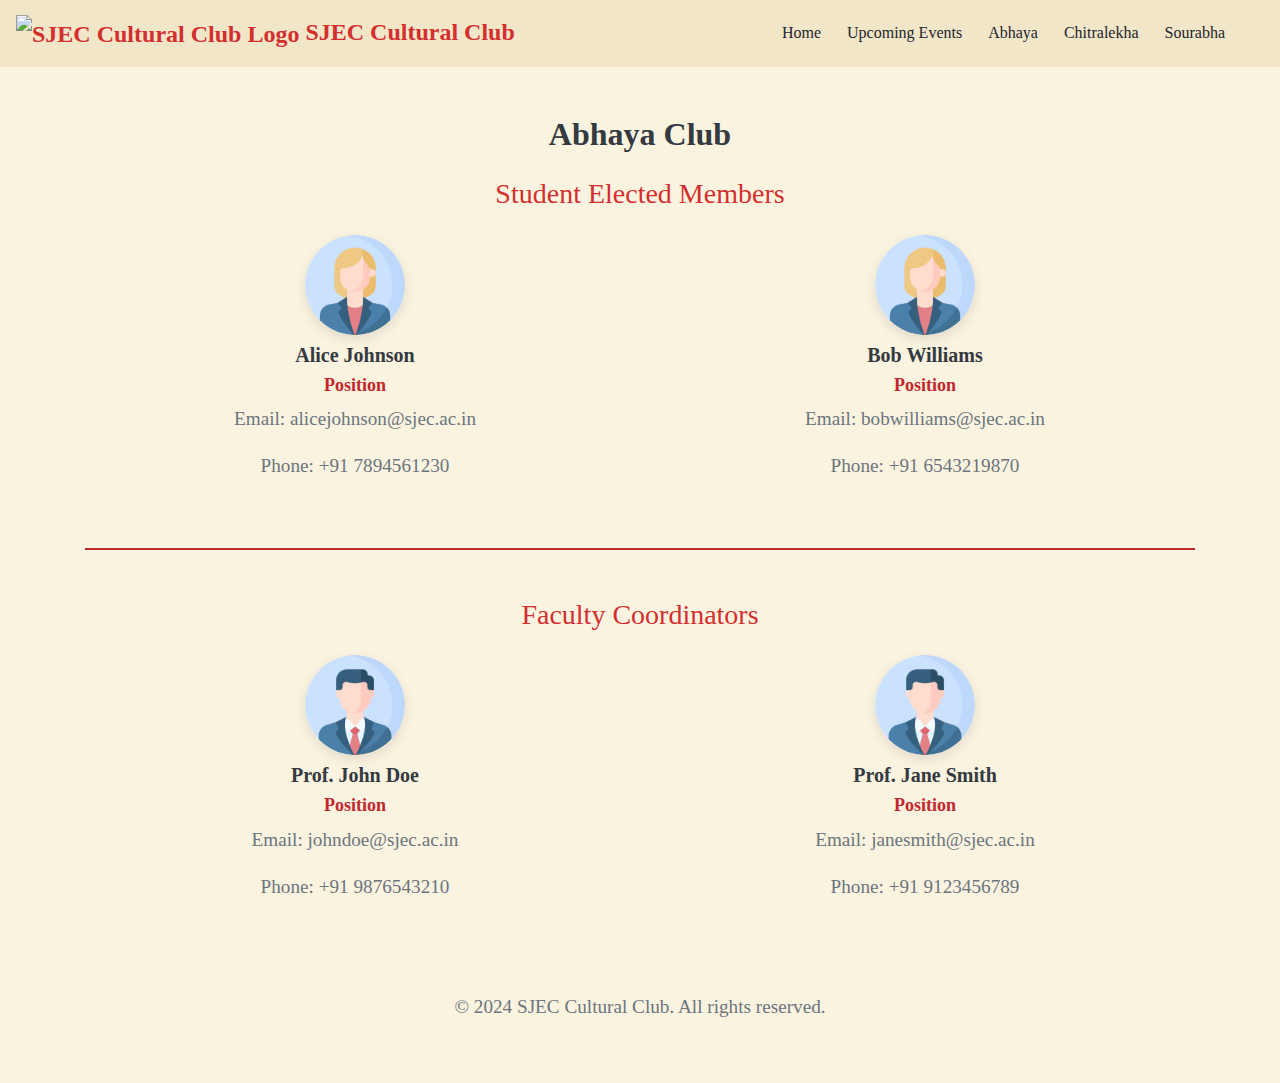
==== abhaya.html @ 2d6230ce "Add files via upload" ====
<!DOCTYPE html>
<html lang="en">
<head>
    <meta charset="UTF-8">
    <meta name="viewport" content="width=device-width, initial-scale=1.0">
    <title>Abhaya Club</title>
    <link rel="stylesheet" href="https://stackpath.bootstrapcdn.com/bootstrap/4.5.2/css/bootstrap.min.css">
    <link href="https://fonts.googleapis.com/css2?family=Roboto:wght@400;700&display=swap" rel="stylesheet">
    <link rel="stylesheet" href="index.css">
    <link rel="stylesheet" href="sub_club.css">
</head>
<body>
    <nav class="navbar navbar-expand-lg navbar-light">
        <a class="navbar-brand" href="#" style="font-size: x-large; font-weight: 800; color: #D32F2F;">
            <img src="https://sjec.ac.in/storage/pages/rich_editors/1710441984_65f3460008935.gif" alt="SJEC Cultural Club Logo" class="logo" style="height: 65px; width: 75px;">
            SJEC Cultural Club
        </a>
        <button class="navbar-toggler" type="button" data-toggle="collapse" data-target="#navbarNav" aria-controls="navbarNav" aria-expanded="false" aria-label="Toggle navigation">
            <span class="navbar-toggler-icon"></span>
        </button>
        <div class="collapse navbar-collapse" id="navbarNav">
            <ul class="navbar-nav ml-auto">
                <a type="button" class="btn" href="index.html">Home</a>
                <a type="button" class="btn" href="upcomingevents.html">Upcoming Events</a>
                <a type="button" class="btn" href="abhaya.html">Abhaya</a>
                <a type="button" class="btn" href="chitralekha.html">Chitralekha</a>
                <a type="button" class="btn" href="sourabha.html">Sourabha</a>
                <button type="button" class="btn" id="darkModeToggle">
                    <i class="fas fa-sun"></i>
                    <i class="fas fa-moon"></i>
                </button>
            </ul>
        </div>
    </nav>

    <section class="container mt-5">
        <h2 class="text-center mb-4">Abhaya Club</h2>

        <!-- Student Elected Members Section -->
        <div class="text-center">
            <h3 class="text-danger mb-4">Student Elected Members</h3>
            <div class="row">
                <div class="col-md-6 member-card">
                    <img src="3135789.png" class="rounded-circle mb-2" alt="Student 1">
                    <h5>Alice Johnson</h5>
                    <h6 style="color: #C1272D; font-size: large; font-weight: 550;">Position</h6>
                    <p>Email: alicejohnson@sjec.ac.in</p>
                    <p>Phone: +91 7894561230</p>
                </div>
                <div class="col-md-6 member-card">
                    <img src="3135789.png" class="rounded-circle mb-2" alt="Student 2">
                    <h5>Bob Williams</h5>
                    <h6 style="color: #C1272D; font-size: large; font-weight: 550;">Position</h6>
                    <p>Email: bobwilliams@sjec.ac.in</p>
                    <p>Phone: +91 6543219870</p>
                </div>
            </div>
        </div>

        <!-- Horizontal Line Separator -->
        <div class="separator-line"></div>

        <!-- Faculty Coordinators Section -->
        <div class="text-center mt-5">
            <h3 class="text-danger mb-4">Faculty Coordinators</h3>
            <div class="row">
                <div class="col-md-6 member-card">
                    <img src="3135715.png" class="rounded-circle mb-2" alt="Faculty 1">
                    <h5>Prof. John Doe</h5>
                    <h6 style="color: #C1272D; font-size: large; font-weight: 550;">Position</h6>
                    <p>Email: johndoe@sjec.ac.in</p>
                    <p>Phone: +91 9876543210</p>
                </div>
                <div class="col-md-6 member-card">
                    <img src="3135715.png" class="rounded-circle mb-2" alt="Faculty 2">
                    <h5>Prof. Jane Smith</h5>
                    <h6 style="color: #C1272D; font-size: large; font-weight: 550;">Position</h6>
                    <p>Email: janesmith@sjec.ac.in</p>
                    <p>Phone: +91 9123456789</p>
                </div>
            </div>
        </div>
    </section>
    
    <footer class="text-center py-4">
        <p>&copy; 2024 SJEC Cultural Club. All rights reserved.</p>
    </footer>

    <script src="https://code.jquery.com/jquery-3.5.1.slim.min.js"></script>
    <script src="https://cdn.jsdelivr.net/npm/@popperjs/core@2.5.4/dist/umd/popper.min.js"></script>
    <script src="https://stackpath.bootstrapcdn.com/bootstrap/4.5.2/js/bootstrap.min.js"></script>
    <script src="https://kit.fontawesome.com/2b554022ef.js"></script>
    <script src="script.js"></script>
</body>
</html>
---- index.css ----
/* General Styles */
body {
    font-family: 'Times New Roman', sans-serif;
    line-height: 1.6;
    font-size: larger;
    color: #343a40;
    background-color: #FAF3E0;
    margin: 0;
    padding: 0;
    transition: background-color 0.4s ease, color 0.4s ease;
}

body.dark-mode {
    background-color: #333;
    color: #E0E0E0;
}

.fade-in-section {
    opacity: 0;
    transform: translateY(20px);
    transition: opacity 0.6s ease-out, transform 0.6s ease-out;
}

.fade-in-section.is-visible {
    opacity: 1;
    transform: none;
}

footer {
    background-color: #FAF3E0;
}

.hero {
    height: 70vh;
    background-size: cover;
    background-position: center;
    display: flex;
    align-items: center;
    justify-content: center;
    color: white;
    text-align: center;
}

/* Box styling and hover effects */
.box {
    background-color: #FFF1E6;
    padding: 20px;
    border: 1px solid #F57C00;
    border-radius: 10px;
    margin-bottom: 20px;
    transition: transform 0.4s ease-in-out, box-shadow 0.4s ease-in-out, background-color 0.3s ease;
}

.box:hover {
    transform: translateY(-10px);
    box-shadow: 0px 10px 20px rgba(0, 0, 0, 0.15);
    background-color: #FFDAB9;
}

/* Photo Gallery Styling */
.gallery img {
    width: 100%;
    height: auto;
    border-radius: 10px;
    transition: transform 0.4s ease-in-out, box-shadow 0.4s ease-in-out;
}

.gallery img:hover {
    transform: scale(1.05);
    box-shadow: 0 15px 30px rgba(0, 0, 0, 0.3);
}

/* Responsive media queries */
@media (max-width: 768px) {
    .col-md-6 {
        text-align: center;
        margin-bottom: 20px;
    }
}

@media (max-width: 576px) {
    .hero {
        height: 50vh;
    }
    .box {
        padding: 10px;
    }
}

/* Dark Mode Styles */
body.dark-mode .hero {
    background-image: url('https://wallpapercave.com/wp/wp10644594.jpg');
}

body.dark-mode .box {
    background-color: #333;
    border: 1px solid #D32F2F;
}

body.dark-mode footer {
    background-color: #2A2A2A;
}

body.dark-mode .gallery img:hover {
    box-shadow: 0 15px 30px rgba(255, 255, 255, 0.3);
}

/* Dark mode icon switch */
#darkModeToggle .fa-sun {
    display: none;
}

body.dark-mode #darkModeToggle .fa-sun {
    display: inline;
}

body.dark-mode #darkModeToggle .fa-moon {
    display: none;
}

.crop-container {
    width: 480px; /* Set your desired width here */
    height: 300px; /* Set your desired height here */
    overflow: hidden; /* Hide the overflow so that cropped parts don't show */
    position: relative;
    margin-left: 60px;
}

.crop-container img {
    width: 100%;
    height: 65%;
    object-fit: cover; /* Crops the image to cover the container */
    object-position: center; /* Optional: Adjust the position of the cropped image */
}

/* Dark Mode Styles */
body.dark-mode .navbar {
    background-color: #333; /* Dark background for navbar */
}

body.dark-mode .navbar-brand {
    color: white; /* Change navbar brand text color to white */
}

body.dark-mode .navbar-nav .btn {
    color: white; /* Change navbar buttons text color to white */
}

body.dark-mode .navbar-toggler {
    border-color: white; /* Change toggler border color to white */
}

body.dark-mode .navbar-toggler-icon {
    background-image: url("data:image/svg+xml;charset=utf8,%3Csvg viewBox='0 0 30 30' xmlns='http://www.w3.org/2000/svg'%3E%3Cpath stroke='rgba%28255, 255, 255, 1%29' stroke-width='2' stroke-linecap='round' stroke-miterlimit='10' d='M4 7h22M4 15h22M4 23h22'/%3E%3C/svg%3E");
}

/* Dark Mode General Styles */
body.dark-mode {
    background-color: #2A2A2A;
    color: #E0E0E0;
}

.hero {
    height: 70vh;
    background-size: cover;
    background-position: center;
    display: flex;
    align-items: center;
    justify-content: center;
    color: white;
    text-align: center;
}

@media (max-width: 576px) {
    .hero {
        height: 50vh;
        background-size: cover;
    }
    .box {
        padding: 10px;
    }
    .crop-container img {
        height: 100%; /* Ensure full image height visibility */
    }
}

@media (max-width: 768px) {
    .col-md-6 {
        margin-bottom: 20px;
        text-align: center;
    }
}

/* Adjusting the box on smaller screens */
.crop-container img {
    width: 100%;
    height: 65%;
    object-fit: cover;
}

/* Fine-tuning photo gallery for responsiveness */
.gallery img {
    width: 100%;
    height: auto;
    border-radius: 10px;
}

.gallery img:hover {
    transform: scale(1.05);
    box-shadow: 0 15px 30px rgba(0, 0, 0, 0.3);
}

@media (max-width: 768px) {
    .col-md-6 {
        margin-bottom: 20px; /* Space between sections */
    }
    
    #responsibilities {
        margin-left: 0 !important; /* Remove excess left margin */
    }
}

@media (max-width: 768px) {
    .col-md-6 {
        margin-bottom: 20px; /* Space between sections */
    }
    
    #objectives {
        margin-left: 0 !important; /* Remove excess left margin */
    }
}

@media (max-width: 768px) {
    .col-md-6 {
        margin-bottom: 20px; /* Space between sections */
    }
    
    #objectives, #responsibilities {
        margin-left: 0 !important; /* Remove excess left margin on smaller screens */
        max-width: 100%; /* Ensure they take full width on smaller devices */
    }
    
    .crop-container img {
        width: 100%;
        height: auto; /* Ensure image stays responsive */
    }
}
---- sub_club.css ----
body {
    font-family: 'Times New Roman', sans-serif;
    line-height: 1.6;
    font-size: larger;
}

body .navbar {
    background-color: #F2E6C9;
}

body.dark-mode footer {
    background-color: #2A2A2A;
}

h2 {
    font-weight: 800;
}

.text-danger {
    color: #D32F2F !important;
}

.rounded-circle {
    width: 150px;
    height: 150px;
    object-fit: cover;
    border-radius: 50%;
    box-shadow: 0px 4px 12px rgba(0, 0, 0, 0.1);
}

.separator-line {
    width: 1px;
    height: 400px;
    background-color: #D32F2F;
    margin: 0 50px;
}

p {
    font-weight: 400;
    color: #6c757d;
}

h5 {
    font-weight: 700;
}

.text-center {
    margin-bottom: 20px;
}

.separator-line {
    height: 2px;
    width: 100%;
    background-color: #C1272D;
    margin: 20px 0;
}

.rounded-circle {
    height: 100px;
    width: 100px;
}

.text-danger {
    color: #D32F2F !important;
}

.member-card {
    margin-bottom: 30px;
}

@media (max-width: 768px) {
    .d-flex {
        flex-direction: column !important;
    }
    
    .separator-line {
        display: none;
    }
}
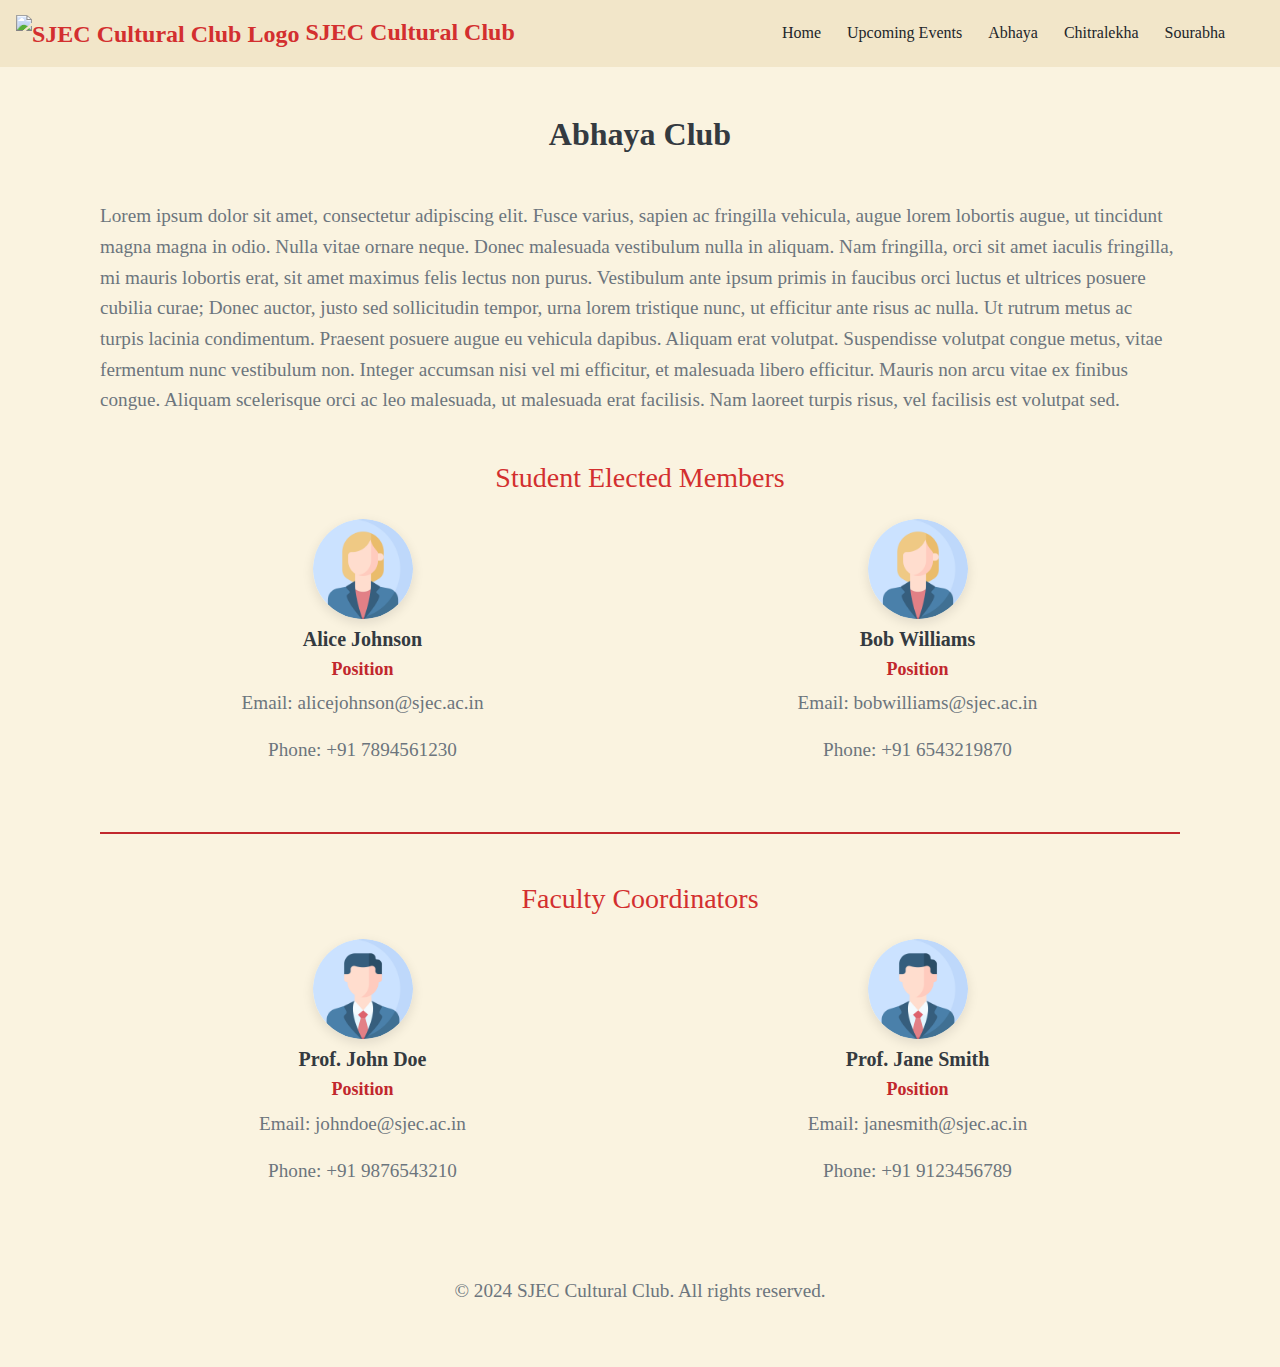
==== commit c578e083: "Update abhaya.html" ====
--- a/abhaya.html
+++ b/abhaya.html
@@ -35,6 +35,15 @@
 
     <section class="container mt-5">
         <h2 class="text-center mb-4">Abhaya Club</h2>
+        <div class="container mt-5">
+            <div class="content-box" style="margin-bottom: 45px;">
+                <p>
+                    Lorem ipsum dolor sit amet, consectetur adipiscing elit. Fusce varius, sapien ac fringilla vehicula, augue lorem lobortis augue, ut tincidunt magna magna in odio. Nulla vitae ornare neque. Donec malesuada vestibulum nulla in aliquam. Nam fringilla, orci sit amet iaculis fringilla, mi mauris lobortis erat, sit amet maximus felis lectus non purus. Vestibulum ante ipsum primis in faucibus orci luctus et ultrices posuere cubilia curae; Donec auctor, justo sed sollicitudin tempor, urna lorem tristique nunc, ut efficitur ante risus ac nulla. Ut rutrum metus ac turpis lacinia condimentum.
+                    
+                    Praesent posuere augue eu vehicula dapibus. Aliquam erat volutpat. Suspendisse volutpat congue metus, vitae fermentum nunc vestibulum non. Integer accumsan nisi vel mi efficitur, et malesuada libero efficitur. Mauris non arcu vitae ex finibus congue. Aliquam scelerisque orci ac leo malesuada, ut malesuada erat facilisis. Nam laoreet turpis risus, vel facilisis est volutpat sed.
+                    
+                </p>
+            </div>
 
         <!-- Student Elected Members Section -->
         <div class="text-center">
--- a/index.css
+++ b/index.css
@@ -8,6 +8,7 @@
     margin: 0;
     padding: 0;
     transition: background-color 0.4s ease, color 0.4s ease;
+    overflow-x: hidden; /* Prevent horizontal scrolling */
 }
 
 body.dark-mode {
@@ -70,6 +71,13 @@
     box-shadow: 0 15px 30px rgba(0, 0, 0, 0.3);
 }
 
+/* Hide images beside objectives and responsibilities on mobile */
+@media (max-width: 768px) {
+    .col-md-6 img {
+        display: none; /* Hide images */
+    }
+}
+
 /* Responsive media queries */
 @media (max-width: 768px) {
     .col-md-6 {
@@ -245,3 +253,13 @@
         height: auto; /* Ensure image stays responsive */
     }
 }
+
+/* Make hr responsive */
+hr {
+    border: 2px solid #C1272D;
+    margin-top: 30px;
+    width: 90%; /* Reduce to 90% for smaller screens */
+    max-width: 100%; /* Ensure it fits within mobile screens */
+    margin-left: auto;
+    margin-right: auto;
+}
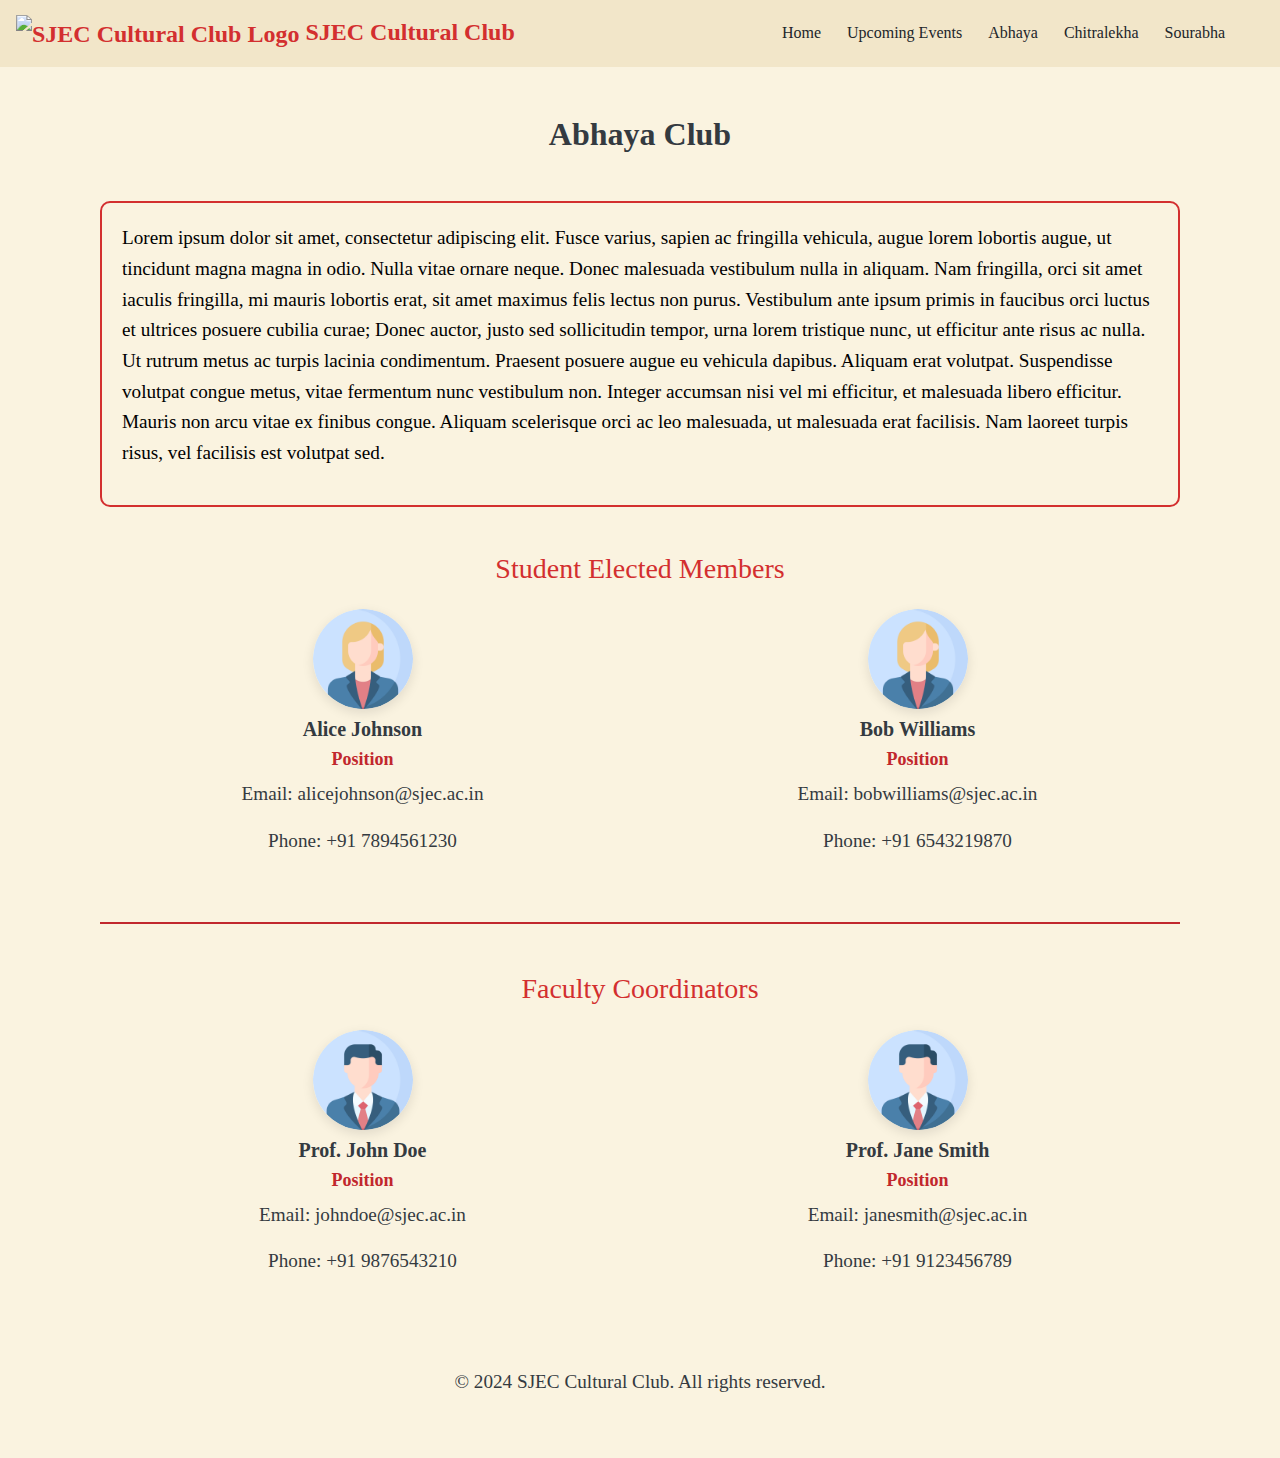
==== commit 8d85b368: "Update abhaya.html" ====
--- a/abhaya.html
+++ b/abhaya.html
@@ -1,6 +1,15 @@
 <!DOCTYPE html>
 <html lang="en">
 <head>
+    <!-- Google tag (gtag.js) -->
+<script async src="https://www.googletagmanager.com/gtag/js?id=G-PZGT9JWKCR"></script>
+<script>
+  window.dataLayer = window.dataLayer || [];
+  function gtag(){dataLayer.push(arguments);}
+  gtag('js', new Date());
+
+  gtag('config', 'G-PZGT9JWKCR');
+</script>
     <meta charset="UTF-8">
     <meta name="viewport" content="width=device-width, initial-scale=1.0">
     <title>Abhaya Club</title>
--- a/index.css
+++ b/index.css
@@ -55,7 +55,6 @@
 .box:hover {
     transform: translateY(-10px);
     box-shadow: 0px 10px 20px rgba(0, 0, 0, 0.15);
-    background-color: #FFDAB9;
 }
 
 /* Photo Gallery Styling */
@@ -71,18 +70,21 @@
     box-shadow: 0 15px 30px rgba(0, 0, 0, 0.3);
 }
 
-/* Hide images beside objectives and responsibilities on mobile */
-@media (max-width: 768px) {
-    .col-md-6 img {
-        display: none; /* Hide images */
-    }
-}
-
 /* Responsive media queries */
 @media (max-width: 768px) {
     .col-md-6 {
         text-align: center;
         margin-bottom: 20px;
+    }
+
+    /* Hide crop-container on mobile */
+    .crop-container {
+        display: none; /* Hide crop-container on mobile */
+    }
+    
+    /* Adjust margins of objectives and responsibilities to avoid gaps */
+    #objectives, #responsibilities {
+        margin-bottom: 20px; /* Adjust margin as needed */
     }
 }
 
--- a/sub_club.css
+++ b/sub_club.css
@@ -6,6 +6,15 @@
 
 body .navbar {
     background-color: #F2E6C9;
+}
+
+body.dark-mode {
+    background-color: #2A2A2A;
+    color: white;
+}
+
+body.dark-mode .navbar {
+    background-color: #333;
 }
 
 body.dark-mode footer {
@@ -37,7 +46,10 @@
 
 p {
     font-weight: 400;
-    color: #6c757d;
+}
+
+body.dark-mode p {
+    color: #cccccc;
 }
 
 h5 {
@@ -68,6 +80,22 @@
     margin-bottom: 30px;
 }
 
+/* Light Mode - Text Color Black */
+.content-box {
+    border: 2px solid #D32F2F;
+    padding: 20px;
+    border-radius: 10px;
+    background-color: #FAF3E0;
+    margin-bottom: 20px;
+    color: black; /* Text color in light mode */
+}
+
+/* Dark Mode - Text Color White */
+body.dark-mode .content-box {
+    background-color: #333;
+    color: white; /* Text color in dark mode */
+}
+
 @media (max-width: 768px) {
     .d-flex {
         flex-direction: column !important;
@@ -76,4 +104,4 @@
     .separator-line {
         display: none;
     }
-}+}
